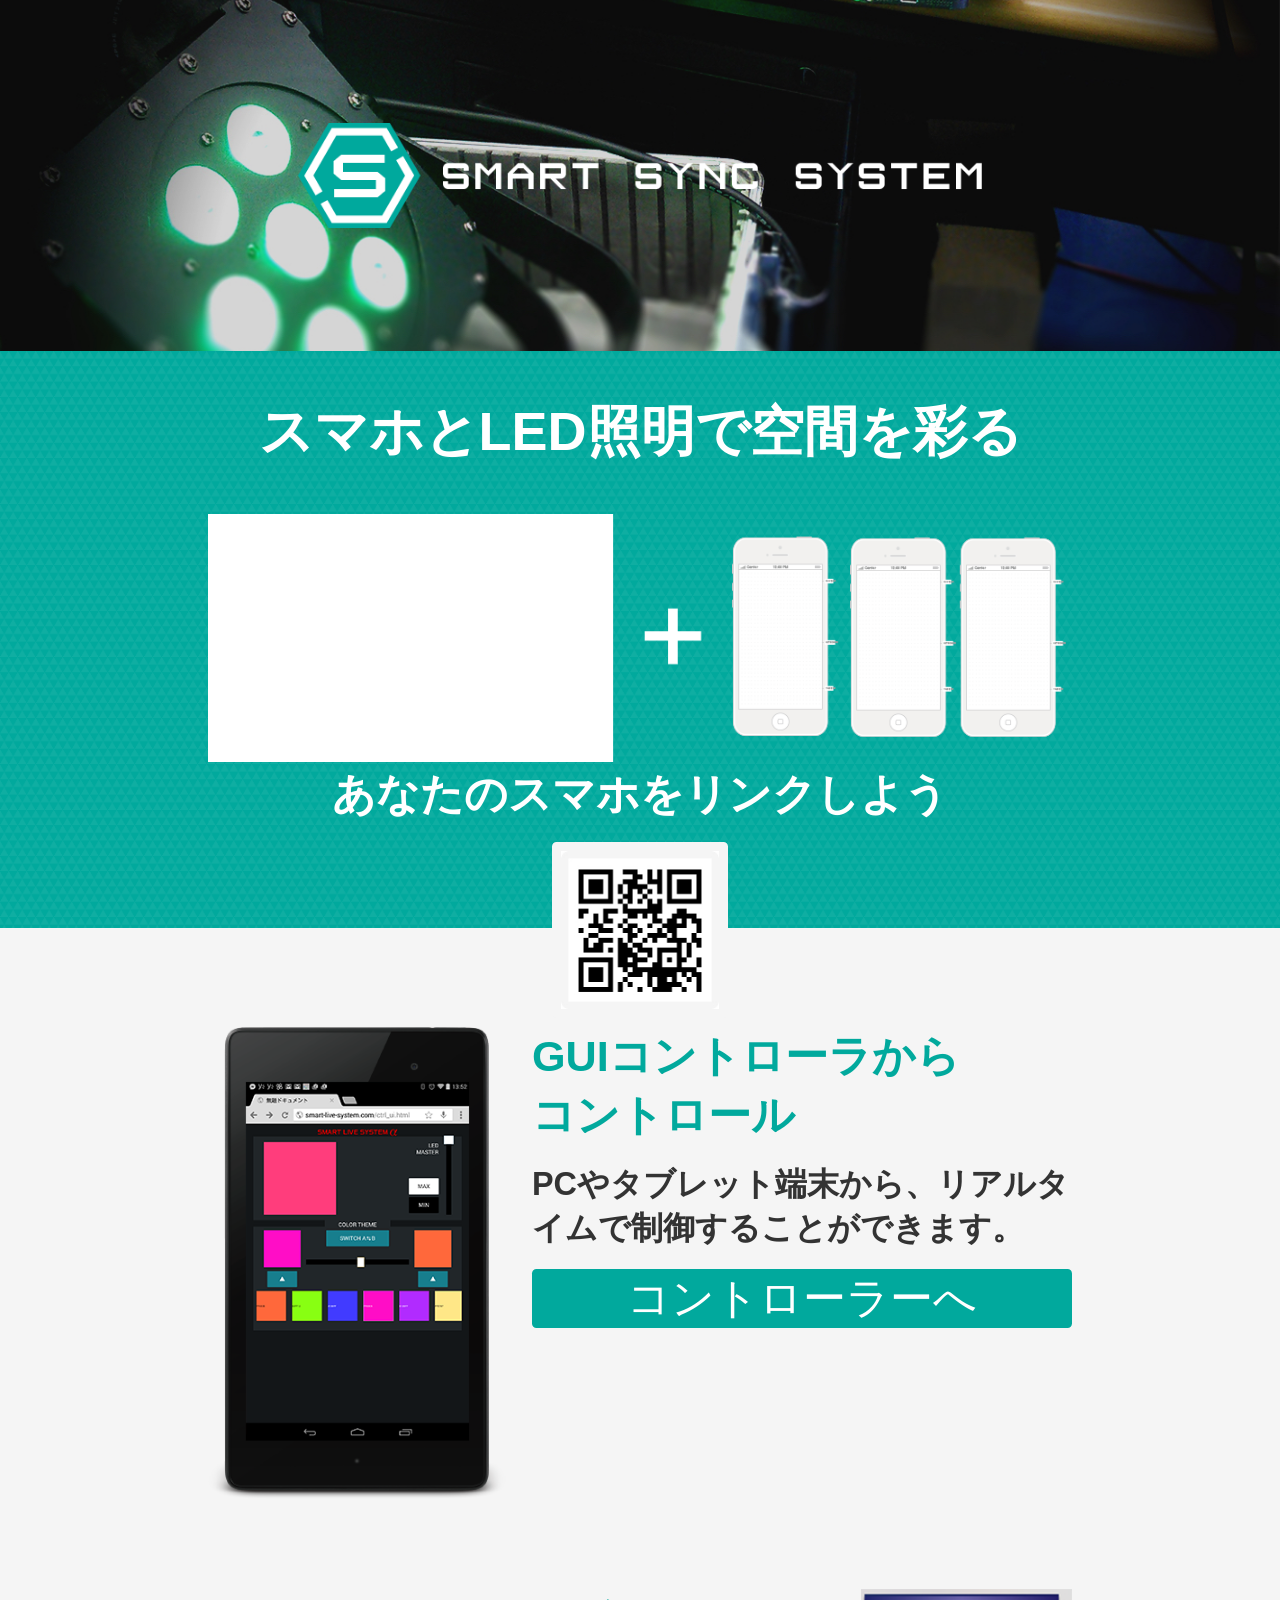
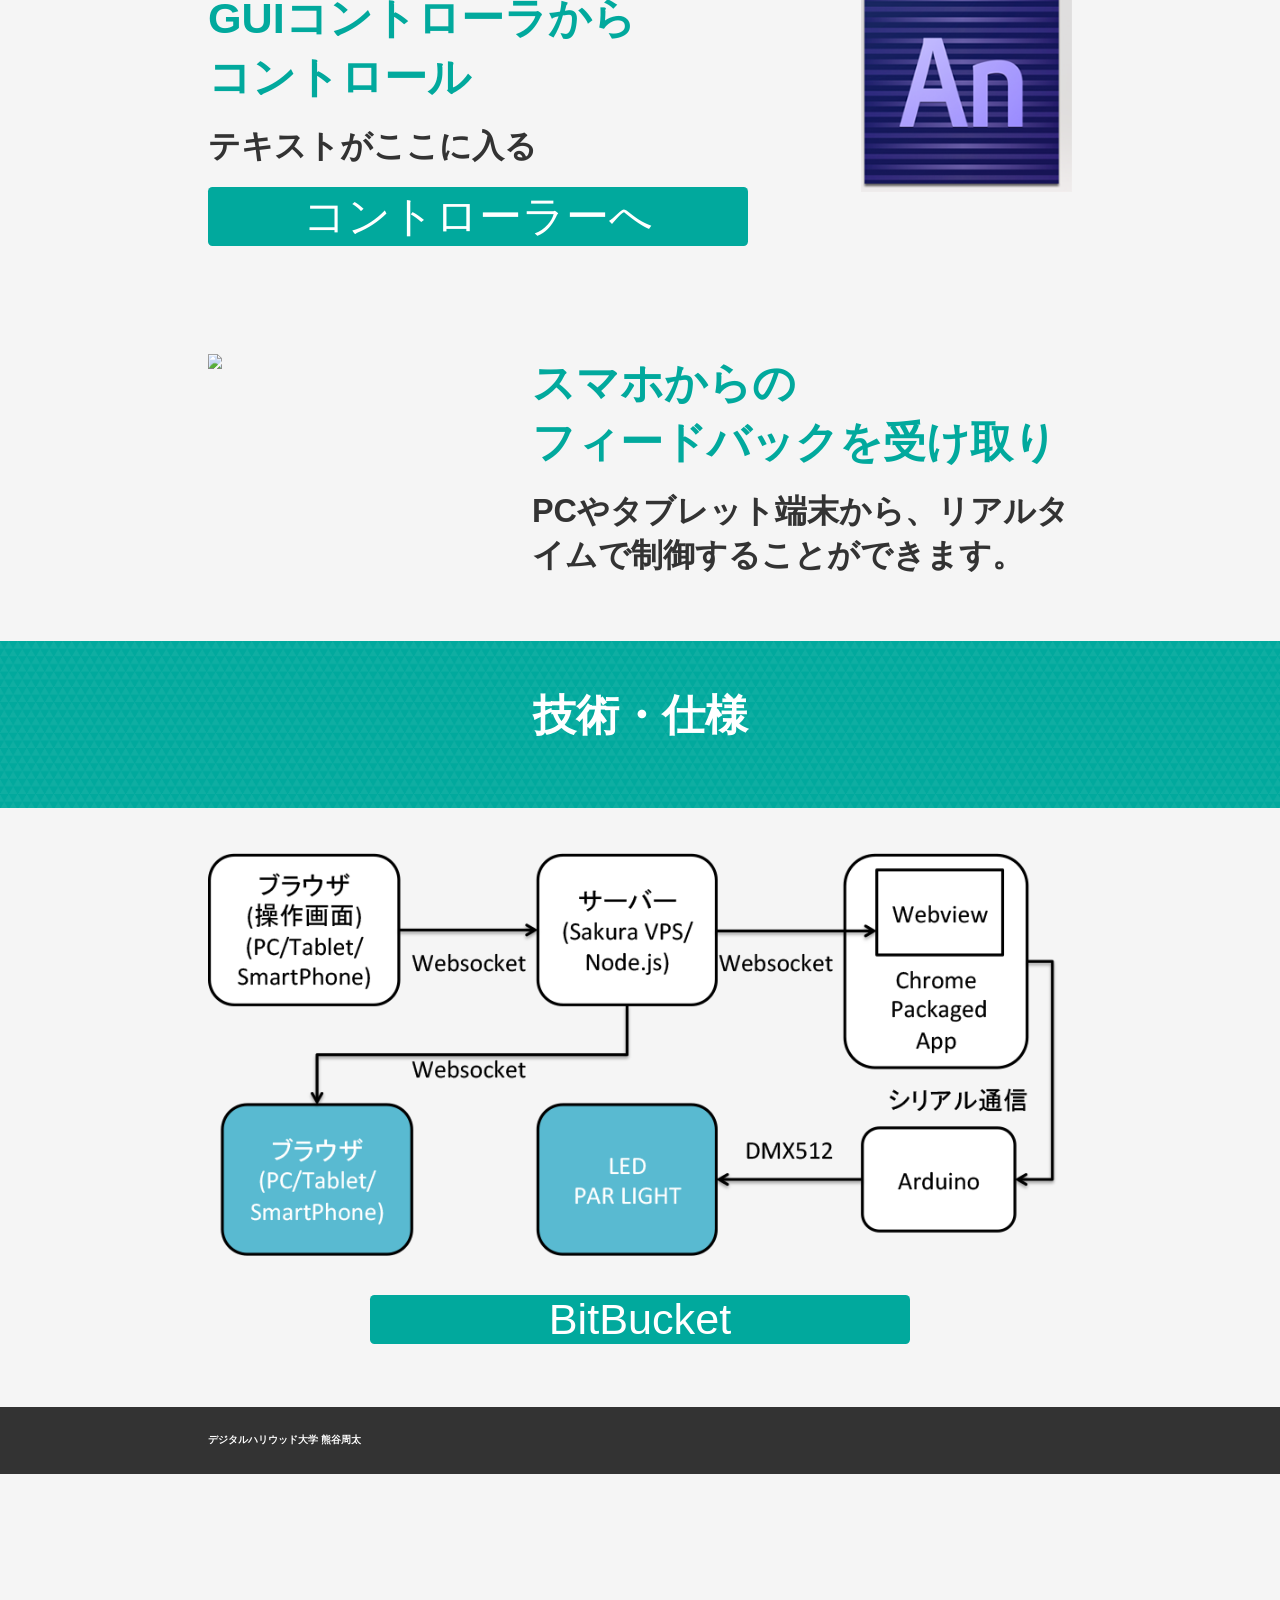
==== about/index.html @ 81dfcc6a "説明web開発中" ====
<!DOCTYPE html>
<html>

<head>
    <meta http-equiv="Content-Type" content="text/html; charset=utf-8" />
    <link rel="shortcut icon" href="../img/favicon.ico" />
    <link href="./css/style.css" type="text/css" rel="stylesheet" />
    <title>無題</title>


    <script src="/socket.io/socket.io.js"></script>
    <script src="http://code.jquery.com/jquery-1.9.1.min.js"></script>
    <script type="text/javascript">
    gageTrigger = 0;
    //必要シェイク回数
    countLimit = 50;

    //countMax=$('#Stage_GageInner').width();
    countMax = 382;
    countUp = 0;
    preRGB = "";
    clientRGB = [0, 0, 0, 0];
    tmp_nowCh = 1; //
    //グローバル変数
    bal = 0; //バランスA&B
    //dim=255;マスターディマー(廃止)
    masterRGB = [0, 0, 0, 0]; //マスター[1ch,2c,...]=[R,G,B,Dimmer]

    var s = io.connect(); //リモート
    //var s = io.connect('http://localhost:3000'); //ローカル

    //サーバから受け取るイベント
    s.on("connect", function() {}); // 接続時
    s.on("disconnect", function(client) {}); // 切断時
    s.on("S_to_C_message", function(data) {
        addMessage(data.value);
    });
    //ここから変数



    //操作画面から送信
    function sendMessage(c_1, c_2, c_3, c_4) {
        var msg = new Array(4);
        msg[0] = c_1;
        var txt = $("#text_input").val(); //取得
        msg[1] = txt;
        msg[3] = c_4;
        //msg[2] = c_3;
        //msg="rgb("+c_1+","+c_2+","+c_3+")";
        //var msg= new Array(3);
        //msg[0] = c_1;
        //msg[1] = c_2;
        //msg[2] = c_3;
        //var msg = $("#message").val(); //取得
        //$("#message").val(""); //空白にする
        s.emit("C_to_S_message", {
            value: msg
        }); //サーバへ送信
    }


    function sendText() {
        var msg = new Array(3);
        var txt = $("#text_form").val(); //取得
        console.log(txt);
        msg[1] = txt;

        s.emit("C_to_S_message", {
            value: msg
        }); //サーバへ送信
    }

    function sendCount() {
            var msg = new Array(3);
            //var txt = $("#text").val(); //取得
            //msg[1] = txt;
            msg[2] = 1;
            msg[0] = clientRGB;
            s.emit("C_to_S_message", {
                value: msg
            }); //サーバへ送信
        }
        //操作画面から送信(対象に操作画面を含まない)
    function sendBroadcast() {
        var msg = $("#message").val(); //取得
        $("#message").val(""); //空白にする
        s.emit("C_to_S_broadcast", {
            value: msg
        }); // サーバへ送信
    }

    //他からイベントを受け取った時→クライアントからの接続要求に応じて現在の設定を送り返す
    function addMessage(value, color, size, connect) {
            var initial_flg = value[3];
            if (initial_flg == "connect") {
                sendMessage(masterRGB, 0, 0, 0);
            }
            //カウントアップ

            if (countUp != countLimit && gageTrigger != 0) {
                countUp = countUp + value[2];
            }
            var gageWidth = countMax * countUp / countLimit;
            //console.log(gageWidth);
            $('#Stage_GageInner').width(gageWidth);

            //カウントアップ

        }
        //
    masterRGB = new Array(4);
    //文字列rgb(r,g,b)から配列[r,g,b]に
    function cssToRgb(cssColor) {
        var tmp_RGB = masterRGB;
        tmp_RGB = cssColor.replace('rgb', "").replace('(', "").replace(')', "").replace(/ /g, "").split(',');
        return tmp_RGB;
    }


    //最終的なプッシュ
    function confirmRGB(setRGB) {
        //masterRGBに値をセット
        masterRGB = setRGB;
        sendMessage(masterRGB, 0, 0, 0);
        //changeBG('#ch_a', masterRGB);
    }

    function monitorGetter() {
        var tmp_RGB = $('#Stage_monitor').css('background-color');
        if (preRGB != tmp_RGB) {
            preRGB = tmp_RGB;
            var tmp_RGB = cssToRgb(tmp_RGB);
            masterRGB = [tmp_RGB[0], tmp_RGB[1], tmp_RGB[2], 255]
            console.log(masterRGB);
            confirmRGB(masterRGB);

        };
    }
    </script>
</head>

<body>
    <header>
        <h1><img src="img/logo.png" height="116" width="760"></h1>
    </header>
    <section class="eyecatch">
        <article>
            <h2>スマホとLED照明で空間を彩る</h2>
            <img src="img/image00.png" height="275" width="953">
            <h3>あなたのスマホをリンクしよう</h3>
 <img src="img/qr.jpg" height="176" width="176" id="qr">
        </article>
    </section>
    <section>
        <article>
            <img src="img/image01.png" height="525" width="331" class="float_l">
            <div class="description float_r">
                <h3>GUIコントローラから<br>
コントロール</h3>
                <p>PCやタブレット端末から、リアルタイムで制御することができます。
                </p>
                <a class="btn">コントローラーへ</a>
            </div>
        </article>
    </section>  
    <section>
        <article>
            <img src="img/image02.png" class="float_r">
            <div class="description float_l">
                <h3>GUIコントローラから<br>
コントロール</h3>
                <p>テキストがここに入る
                </p>
                <a class="btn">コントローラーへ</a>
            </div>
        </article>
    </section>
    <section>
        <article>
            <img src="img/image03.png" class="float_l">
            <div class="description float_r">
                <h3>スマホからの<br>フィードバックを受け取り</h3>
                <p>PCやタブレット端末から、リアルタイムで制御することができます。
                </p>
                
            </div>
        </article>
    </section>
    <section class="eyecatch">
        <article>
          
            <h3>技術・仕様</h3>

        </article>
    </section>
    <section>
        <article>
            <img src="img/image04.png" >
           <a class="btn center">BitBucket</a>
        </article>
    </section>
  
    <footer>
        <article>
        <h6>デジタルハリウッド大学 熊谷周太</h6>

        </article>
    </footer>
</body>

</html>
---- about/css/style.css ----
/*smart live webpage*/
* {
  font-family: "Hiragino Kaku Gothic ProN", Meiryo, sans-serif;
  margin: 0;
  padding: 0;
  position: relative;
  -webkit-appearance: none;
}
body {
  zoom: 0.9;
  background-color: #f5f5f5;
}
.float_l {
  float: left;
}
.float_r {
  float: right;
}
.center {
  margin: 40px auto;
}
header {
  background-size: cover;
  background-position: center center;
  background-color: #000;
  background-image: url(../img/main_v.jpg);
  height: 390px;
}
header h1 {
  height: 390px;
  background-image: url(../img/bg_ptn.png;);
  padding: 137px 0;
  height: 116px;
}
header h1 img {
  display: block;
  margin: 0px auto;
  width: 760px;
}
h2 {
  color: #fff;
  text-align: center;
  font-size: 60px;
  margin-bottom: 50px;
}
h3 {
  font-size: 48px;
  color: #01a99d;
  margin-bottom: 20px;
}
section article {
  width: 960px;
  margin: 0 auto;
  padding: 50px 0;
  zoom: 1;
}
section article:after {
  content: "";
  display: block;
  clear: both;
}
section article div.description {
  width: 600px;
}
section:nth-child(3) {
  margin-top: 60px;
}
img.photoImg {
  margin-bottom: 20px;
}
section.eyecatch {
  background-color: #01a99d;
  background-image: url(../img/bg_ptn.png);
}
section.eyecatch h3 {
  color: #fff;
  text-align: center;
}
footer {
  background: #333;
}
footer article {
  width: 960px;
  margin: 0 auto;
  padding: 30px;
}
footer article h6 {
  color: #ffffff;
}
p {
  color: #333333;
  font-size: 36px;
  font-weight: bold;
  margin-bottom: 20px;
}
a.btn {
  font-size: 48px;
  display: block;
  background-color: #01a99d;
  color: #fff;
  text-align: center;
  width: 600px;
  border-radius: 5px;
  margin-bottom: 20px;
}
img#qr {
  margin: 0 auto -150px auto;
  display: block;
  border: #f5f5f5 solid 10px;
  border-radius: 5px;
}
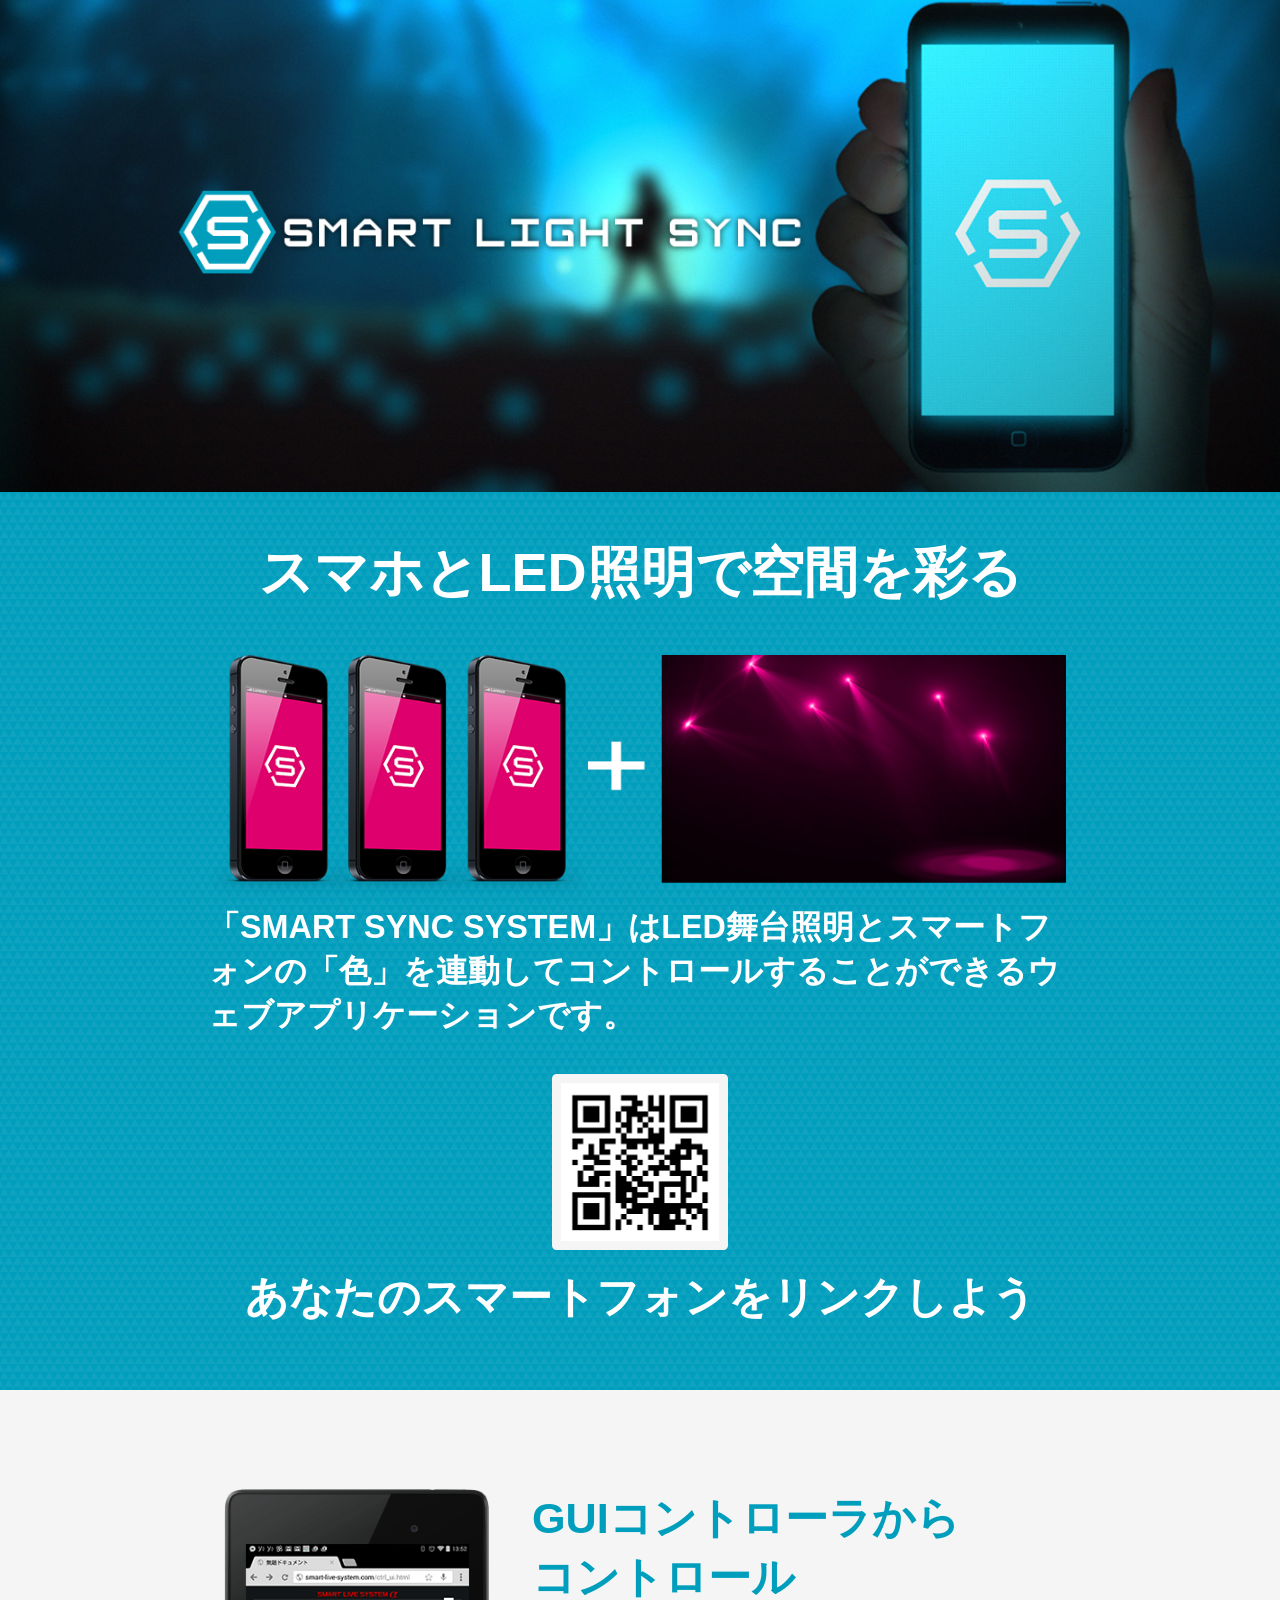
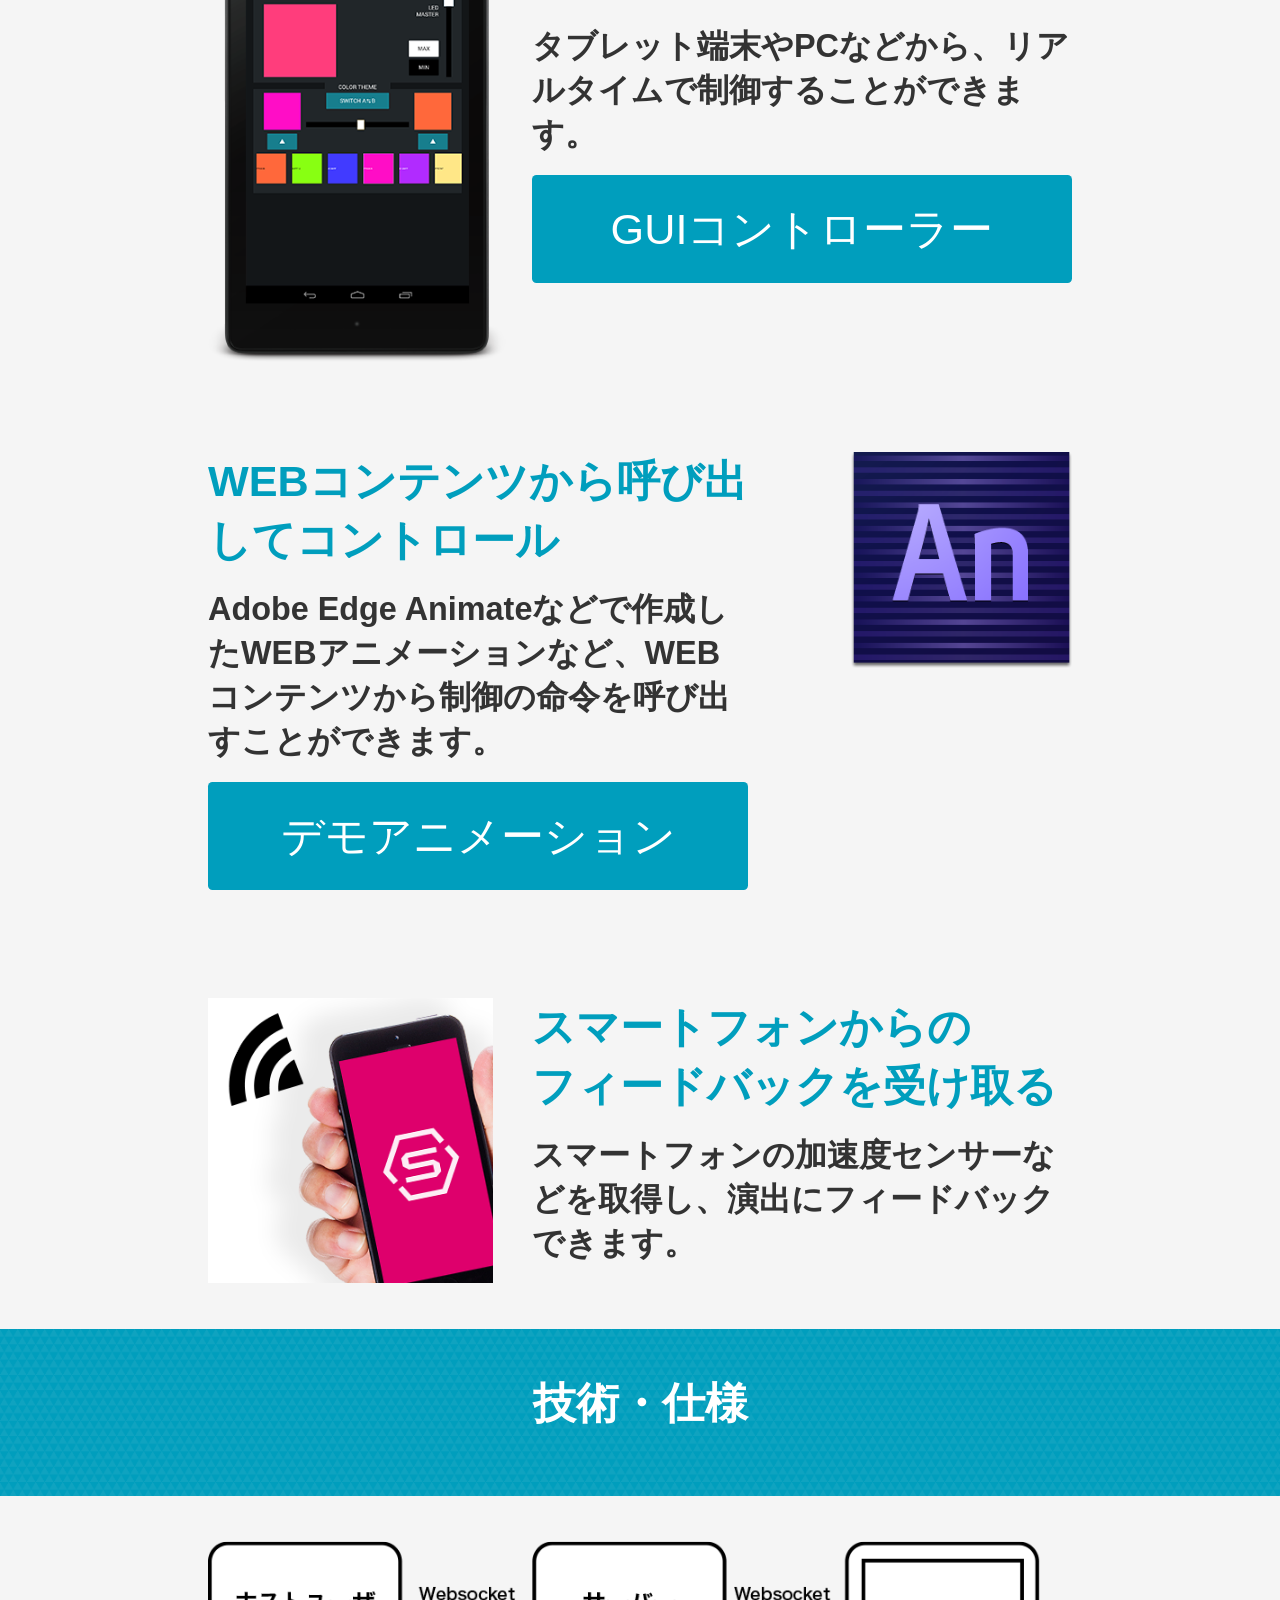
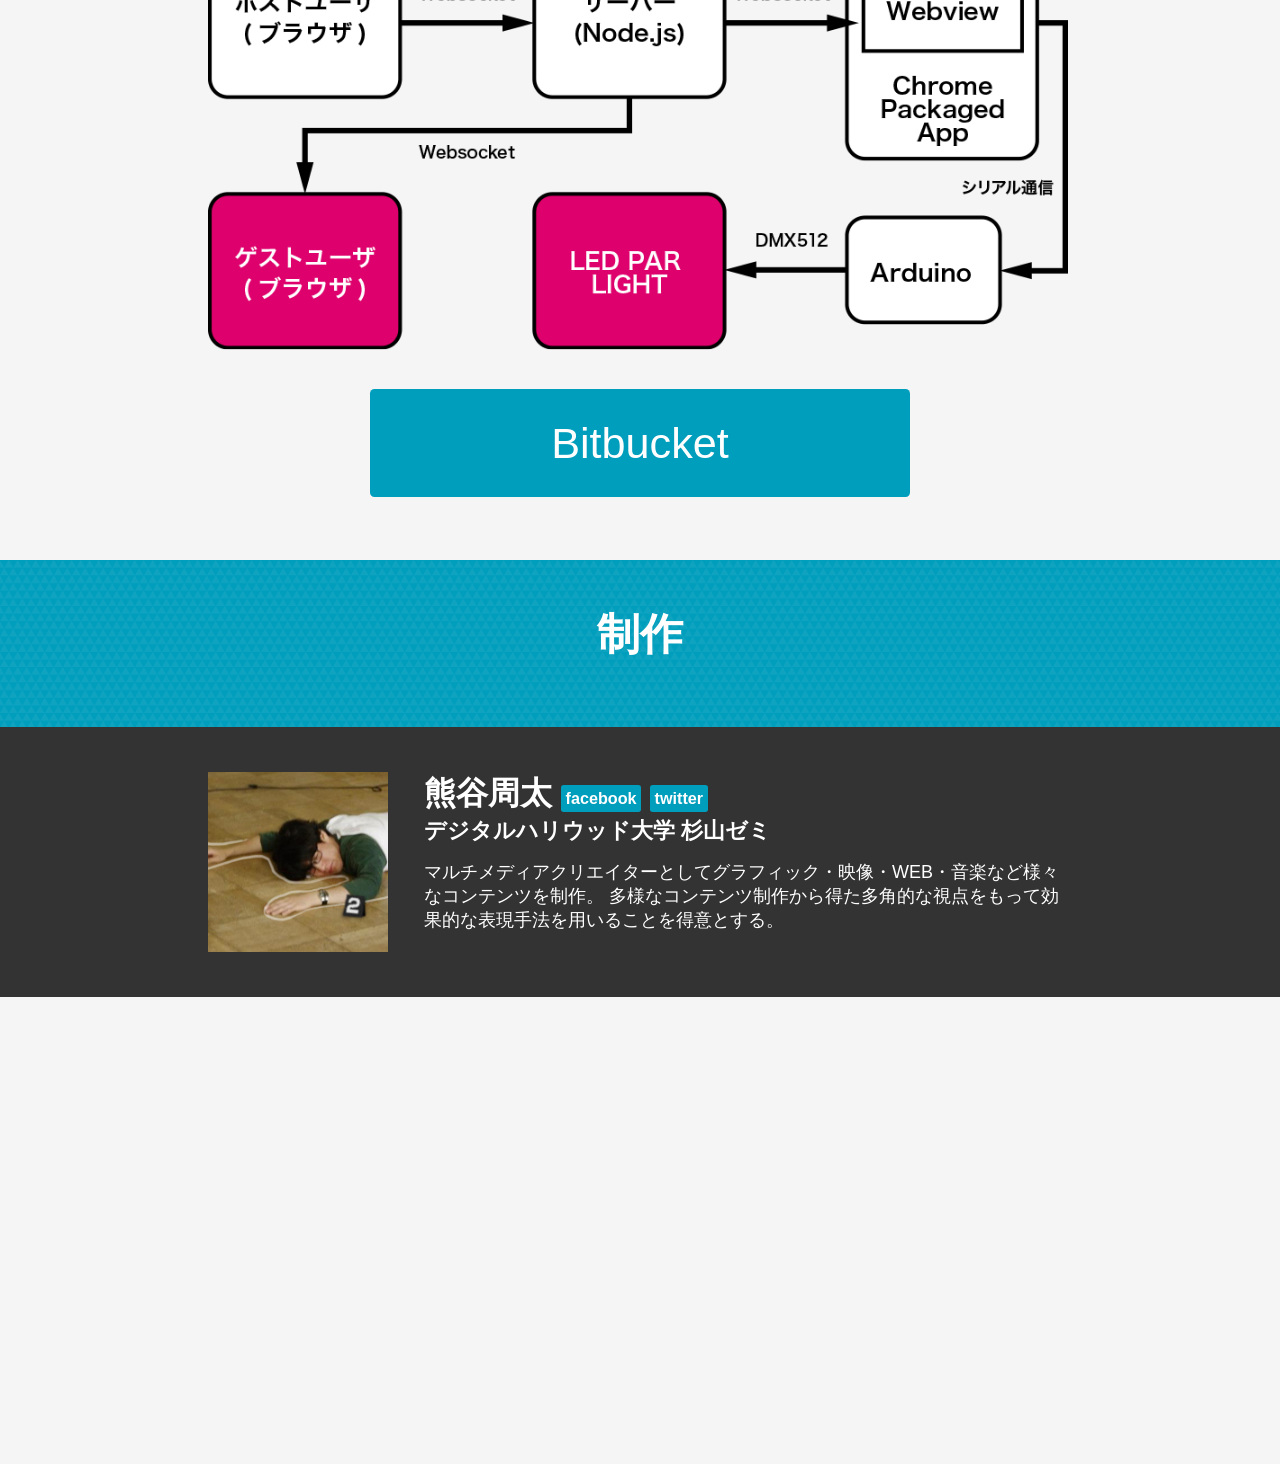
==== commit 10fac560: "ABOUTページを作成。" ====
--- a/about/index.html
+++ b/about/index.html
@@ -1,178 +1,87 @@
-<!DOCTYPE html>
+<!DOCTYPE HTML>
 <html>
 
 <head>
+    <meta charset="UTF-8">
     <meta http-equiv="Content-Type" content="text/html; charset=utf-8" />
     <link rel="shortcut icon" href="../img/favicon.ico" />
     <link href="./css/style.css" type="text/css" rel="stylesheet" />
-    <title>無題</title>
+    <title>SMART LIGHT SYNC</title>
+    <script src="/socket.io/socket.io.js"></script>
+    <!--core pluguin-->
+    <script src="http://code.jquery.com/jquery-1.9.1.min.js"></script>
+    <!--core pluguin-->
 
-
-    <script src="/socket.io/socket.io.js"></script>
-    <script src="http://code.jquery.com/jquery-1.9.1.min.js"></script>
     <script type="text/javascript">
-    gageTrigger = 0;
-    //必要シェイク回数
-    countLimit = 50;
-
-    //countMax=$('#Stage_GageInner').width();
-    countMax = 382;
-    countUp = 0;
-    preRGB = "";
-    clientRGB = [0, 0, 0, 0];
-    tmp_nowCh = 1; //
-    //グローバル変数
-    bal = 0; //バランスA&B
-    //dim=255;マスターディマー(廃止)
-    masterRGB = [0, 0, 0, 0]; //マスター[1ch,2c,...]=[R,G,B,Dimmer]
-
+    int link_mode=0;
+    if(link_mode!=0){
     var s = io.connect(); //リモート
-    //var s = io.connect('http://localhost:3000'); //ローカル
-
     //サーバから受け取るイベント
     s.on("connect", function() {}); // 接続時
     s.on("disconnect", function(client) {}); // 切断時
     s.on("S_to_C_message", function(data) {
         addMessage(data.value);
     });
-    //ここから変数
-
-
-
-    //操作画面から送信
-    function sendMessage(c_1, c_2, c_3, c_4) {
-        var msg = new Array(4);
-        msg[0] = c_1;
-        var txt = $("#text_input").val(); //取得
-        msg[1] = txt;
-        msg[3] = c_4;
-        //msg[2] = c_3;
-        //msg="rgb("+c_1+","+c_2+","+c_3+")";
-        //var msg= new Array(3);
-        //msg[0] = c_1;
-        //msg[1] = c_2;
-        //msg[2] = c_3;
-        //var msg = $("#message").val(); //取得
-        //$("#message").val(""); //空白にする
-        s.emit("C_to_S_message", {
-            value: msg
-        }); //サーバへ送信
+    clientRGB = [0, 0, 0, 0];
+    tmp_nowCh = 1; //
+    //グローバル変数
+    bal = 0; //バランスA&B
+    masterRGB = [0, 0, 0, 0]; //マスター[1ch,2c,...]=[R,G,B,Dimmer]
+    function sendInitial() {
+        var ini_msg = "connect";
+        sendMessage(clientRGB, clientText, 0, ini_msg);
     }
-
-
-    function sendText() {
-        var msg = new Array(3);
-        var txt = $("#text_form").val(); //取得
-        console.log(txt);
-        msg[1] = txt;
-
-        s.emit("C_to_S_message", {
-            value: msg
-        }); //サーバへ送信
+    function addMessage(msg) {
+        clientRGB = msg[0];
+        dim = msg[0][3] / 255;
+        $("#msg_list").prepend("<p class='msg'>msg:" + msg + "</p>");
+        $(".sss").css({
+            "backgroundColor": 'rgba(' + msg[0][0] + ',' + msg[0][1] + ',' + msg[0][2] + ',' + dim + ')'
+        });
+        $(".sss_t").css({
+            "color": 'rgba(' + msg[0][0] + ',' + msg[0][1] + ',' + msg[0][2] + ',' + dim + ')'
+        });
     }
-
-    function sendCount() {
-            var msg = new Array(3);
-            //var txt = $("#text").val(); //取得
-            //msg[1] = txt;
-            msg[2] = 1;
-            msg[0] = clientRGB;
-            s.emit("C_to_S_message", {
-                value: msg
-            }); //サーバへ送信
-        }
-        //操作画面から送信(対象に操作画面を含まない)
-    function sendBroadcast() {
-        var msg = $("#message").val(); //取得
-        $("#message").val(""); //空白にする
-        s.emit("C_to_S_broadcast", {
-            value: msg
-        }); // サーバへ送信
-    }
-
-    //他からイベントを受け取った時→クライアントからの接続要求に応じて現在の設定を送り返す
-    function addMessage(value, color, size, connect) {
-            var initial_flg = value[3];
-            if (initial_flg == "connect") {
-                sendMessage(masterRGB, 0, 0, 0);
-            }
-            //カウントアップ
-
-            if (countUp != countLimit && gageTrigger != 0) {
-                countUp = countUp + value[2];
-            }
-            var gageWidth = countMax * countUp / countLimit;
-            //console.log(gageWidth);
-            $('#Stage_GageInner').width(gageWidth);
-
-            //カウントアップ
-
-        }
-        //
-    masterRGB = new Array(4);
-    //文字列rgb(r,g,b)から配列[r,g,b]に
-    function cssToRgb(cssColor) {
-        var tmp_RGB = masterRGB;
-        tmp_RGB = cssColor.replace('rgb', "").replace('(', "").replace(')', "").replace(/ /g, "").split(',');
-        return tmp_RGB;
-    }
-
-
-    //最終的なプッシュ
-    function confirmRGB(setRGB) {
-        //masterRGBに値をセット
-        masterRGB = setRGB;
-        sendMessage(masterRGB, 0, 0, 0);
-        //changeBG('#ch_a', masterRGB);
-    }
-
-    function monitorGetter() {
-        var tmp_RGB = $('#Stage_monitor').css('background-color');
-        if (preRGB != tmp_RGB) {
-            preRGB = tmp_RGB;
-            var tmp_RGB = cssToRgb(tmp_RGB);
-            masterRGB = [tmp_RGB[0], tmp_RGB[1], tmp_RGB[2], 255]
-            console.log(masterRGB);
-            confirmRGB(masterRGB);
-
-        };
-    }
+};
     </script>
+    <!--SP用JS読み込み-->
+    <script src="./js_core/sp.js"></script>
 </head>
 
 <body>
     <header>
         <h1><img src="img/logo.png" height="116" width="760"></h1>
     </header>
-    <section class="eyecatch">
+    <section class="eyecatch sss">
         <article>
             <h2>スマホとLED照明で空間を彩る</h2>
             <img src="img/image00.png" height="275" width="953">
-            <h3>あなたのスマホをリンクしよう</h3>
- <img src="img/qr.jpg" height="176" width="176" id="qr">
+            <p>「SMART SYNC SYSTEM」はLED舞台照明とスマートフォンの「色」を連動してコントロールすることができるウェブアプリケーションです。</p>
+            <img src="img/qr.jpg" height="176" width="176" id="qr" class="pc">
+            <h3 class="pc">あなたのスマートフォンをリンクしよう</h3>
+           <a class="btn mobile" href="../index.html">あなたのスマートフォンをリンクしよう</a>
         </article>
     </section>
     <section>
         <article>
             <img src="img/image01.png" height="525" width="331" class="float_l">
             <div class="description float_r">
-                <h3>GUIコントローラから<br>
+                <h3 class="sss_t">GUIコントローラから<br>
 コントロール</h3>
-                <p>PCやタブレット端末から、リアルタイムで制御することができます。
+                <p>タブレット端末やPCなどから、リアルタイムで制御することができます。
                 </p>
-                <a class="btn">コントローラーへ</a>
+                <a target="_blank" class="btn sss" href="../ctrl_ui.html">GUIコントローラー</a>
             </div>
         </article>
-    </section>  
+    </section>
     <section>
         <article>
             <img src="img/image02.png" class="float_r">
             <div class="description float_l">
-                <h3>GUIコントローラから<br>
-コントロール</h3>
-                <p>テキストがここに入る
+                <h3 class="sss_t">WEBコンテンツから呼び出してコントロール</h3>
+                <p>Adobe Edge Animateなどで作成したWEBアニメーションなど、WEBコンテンツから制御の命令を呼び出すことができます。
                 </p>
-                <a class="btn">コントローラーへ</a>
+                <a target="_blank" class="btn sss" href="../edge/edge.html">デモアニメーション</a>
             </div>
         </article>
     </section>
@@ -180,33 +89,53 @@
         <article>
             <img src="img/image03.png" class="float_l">
             <div class="description float_r">
-                <h3>スマホからの<br>フィードバックを受け取り</h3>
-                <p>PCやタブレット端末から、リアルタイムで制御することができます。
+                <h3 class="sss_t">スマートフォンからの<br>フィードバックを受け取る</h3>
+                <p>スマートフォンの加速度センサーなどを取得し、演出にフィードバックできます。
                 </p>
-                
+
             </div>
         </article>
     </section>
-    <section class="eyecatch">
+    <section class="eyecatch sss">
         <article>
-          
+
             <h3>技術・仕様</h3>
 
         </article>
     </section>
     <section>
         <article>
-            <img src="img/image04.png" >
-           <a class="btn center">BitBucket</a>
+            <img src="img/image04.png">
+            <a target="_blank" class="btn center sss" href="https://bitbucket.org/kumar0613/smartlivedirection">Bitbucket</a>
         </article>
     </section>
-  
+    <section class="eyecatch sss">
+        <article>
+
+            <h3>制作</h3>
+
+        </article>
+    </section>
     <footer>
         <article>
-        <h6>デジタルハリウッド大学 熊谷周太</h6>
+            <img src="./img/prof.jpg" height="200" width="200" class="float_l">
+            <div class="float_r">
+                <h4>熊谷周太<a class="sns_btn sss" href="https://www.facebook.com/shoota.kumagai" target="_blank">facebook</a><a class="sns_btn sss" href="https://twitter.com/rozz_jack" target="_blank">twitter</a></h4>
+                <h5>デジタルハリウッド大学 杉山ゼミ</h5>
+                <p>マルチメディアクリエイターとしてグラフィック・映像・WEB・音楽など様々なコンテンツを制作。 多様なコンテンツ制作から得た多角的な視点をもって効果的な表現手法を用いることを得意とする。
+                </p>
+            </div>
 
         </article>
     </footer>
+    <script type="text/javascript">
+    $('.mobile').hide();
+if ((navigator.userAgent.indexOf('iPhone') > 0 && navigator.userAgent.indexOf('iPad') == -1) || navigator.userAgent.indexOf('iPod') > 0 || navigator.userAgent.indexOf('Android') > 0) {
+   $('.pc').hide();
+   $('.mobile').show();
+
+}
+</script>
 </body>
 
 </html>
--- a/about/css/style.css
+++ b/about/css/style.css
@@ -24,16 +24,15 @@
   background-position: center center;
   background-color: #000;
   background-image: url(../img/main_v.jpg);
-  height: 390px;
+  height: 547px;
 }
 header h1 {
-  height: 390px;
-  background-image: url(../img/bg_ptn.png;);
+  height: 547px;
   padding: 137px 0;
   height: 116px;
 }
 header h1 img {
-  display: block;
+  display: none;
   margin: 0px auto;
   width: 760px;
 }
@@ -45,19 +44,21 @@
 }
 h3 {
   font-size: 48px;
-  color: #01a99d;
+  color: #009ebd;
   margin-bottom: 20px;
+}
+article {
+  zoom: 1;
+}
+article:after {
+  content: "";
+  display: block;
+  clear: both;
 }
 section article {
   width: 960px;
   margin: 0 auto;
   padding: 50px 0;
-  zoom: 1;
-}
-section article:after {
-  content: "";
-  display: block;
-  clear: both;
 }
 section article div.description {
   width: 600px;
@@ -69,12 +70,21 @@
   margin-bottom: 20px;
 }
 section.eyecatch {
-  background-color: #01a99d;
+  background-color: #009ebd;
   background-image: url(../img/bg_ptn.png);
 }
 section.eyecatch h3 {
   color: #fff;
   text-align: center;
+}
+section.eyecatch p {
+  color: #fff;
+}
+section.eyecatch a.btn {
+  background: #fff;
+  width: auto;
+  color: #009ebd;
+  font-weight: bold;
 }
 footer {
   background: #333;
@@ -82,10 +92,38 @@
 footer article {
   width: 960px;
   margin: 0 auto;
-  padding: 30px;
+  padding: 50px 0;
 }
-footer article h6 {
+footer article div {
+  width: 720px;
+}
+footer article h4 {
   color: #ffffff;
+  font-size: 36px;
+}
+footer article h4 a {
+  background: #009ebd;
+  display: inline-block;
+  color: #fff;
+  border-radius: 3px;
+  font-size: 18px;
+  margin-left: 10px;
+  padding: 0 5px;
+  line-height: 30px;
+  text-decoration: none;
+}
+footer article h4 a:hover {
+  text-decoration: underline;
+}
+footer article h5 {
+  color: #ffffff;
+  font-size: 24px;
+  margin-bottom: 16px;
+}
+footer article p {
+  color: #ffffff;
+  font-weight: normal;
+  font-size: 20px;
 }
 p {
   color: #333333;
@@ -96,15 +134,20 @@
 a.btn {
   font-size: 48px;
   display: block;
-  background-color: #01a99d;
+  background-color: #009ebd;
   color: #fff;
   text-align: center;
   width: 600px;
   border-radius: 5px;
   margin-bottom: 20px;
+  text-decoration: none;
+  line-height: 2.5;
+}
+a.btn:hover {
+  text-decoration: underline;
 }
 img#qr {
-  margin: 0 auto -150px auto;
+  margin: 40px auto 20px auto;
   display: block;
   border: #f5f5f5 solid 10px;
   border-radius: 5px;
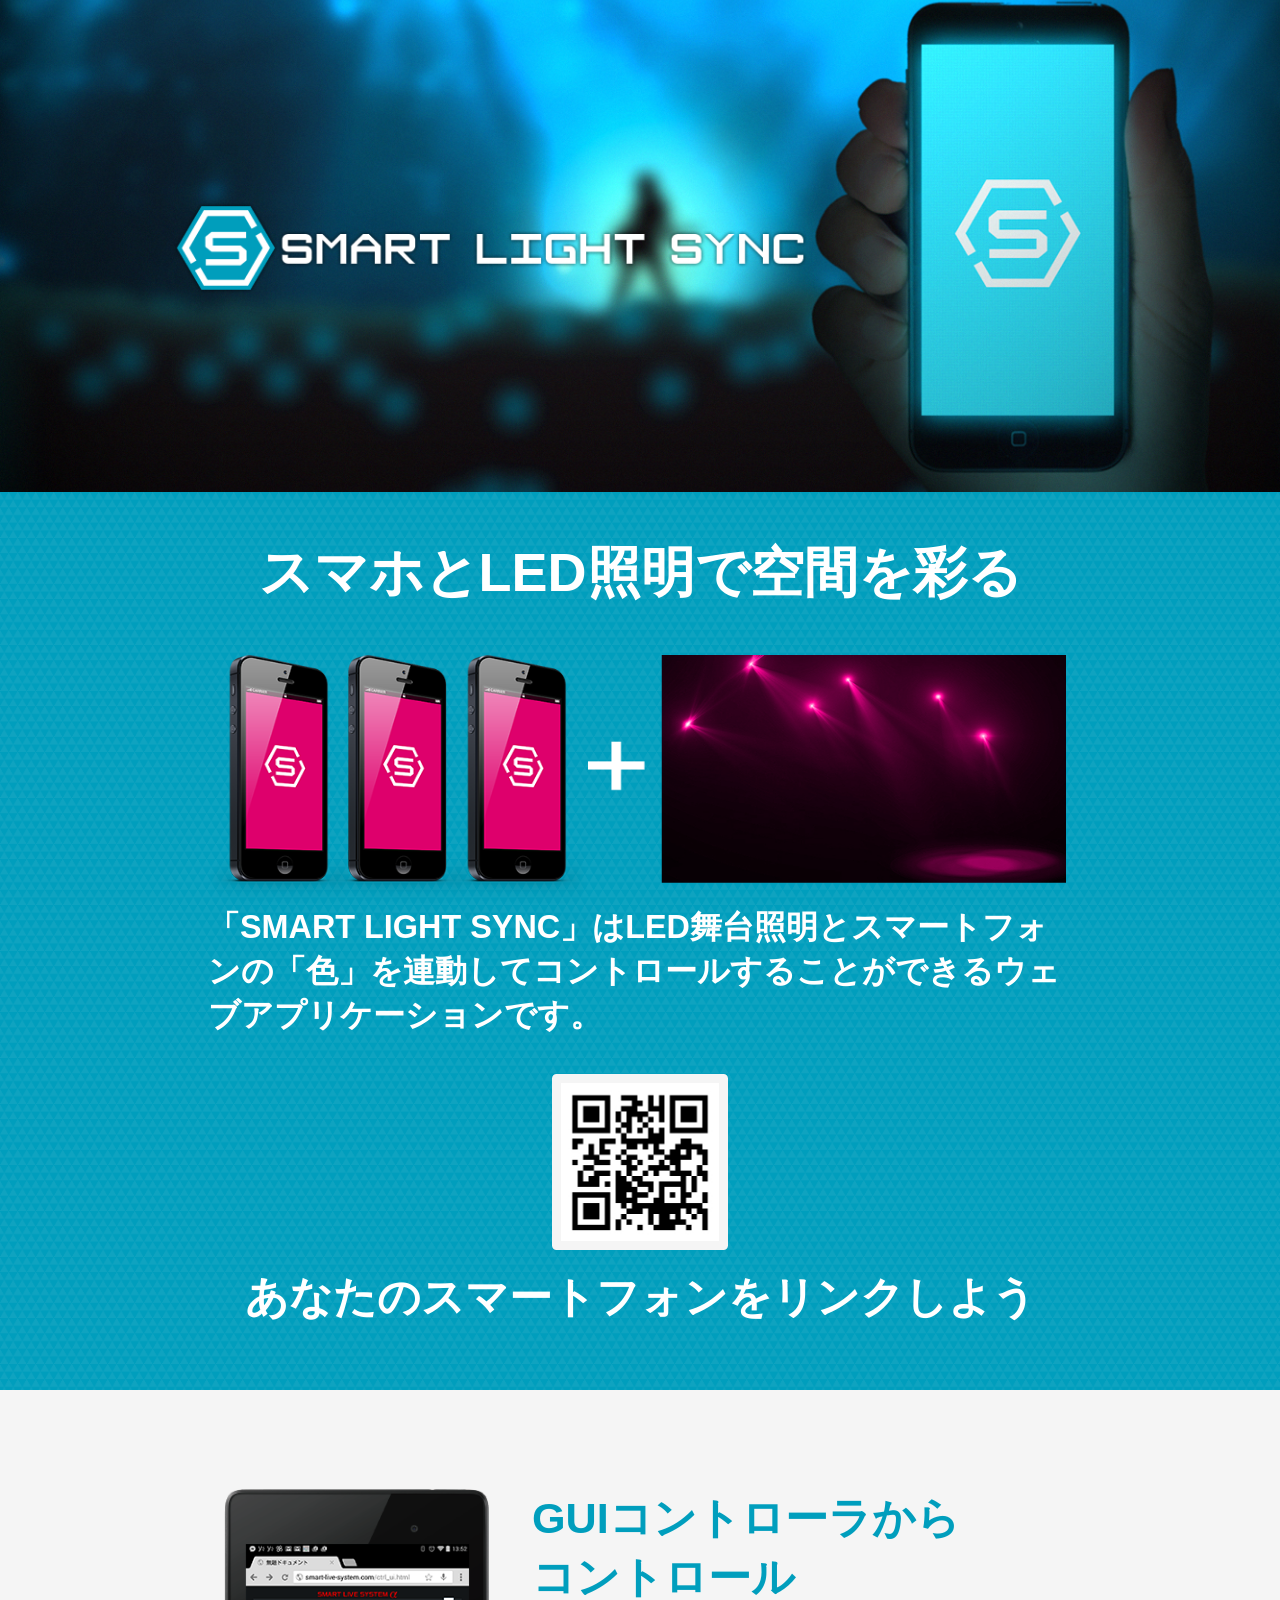
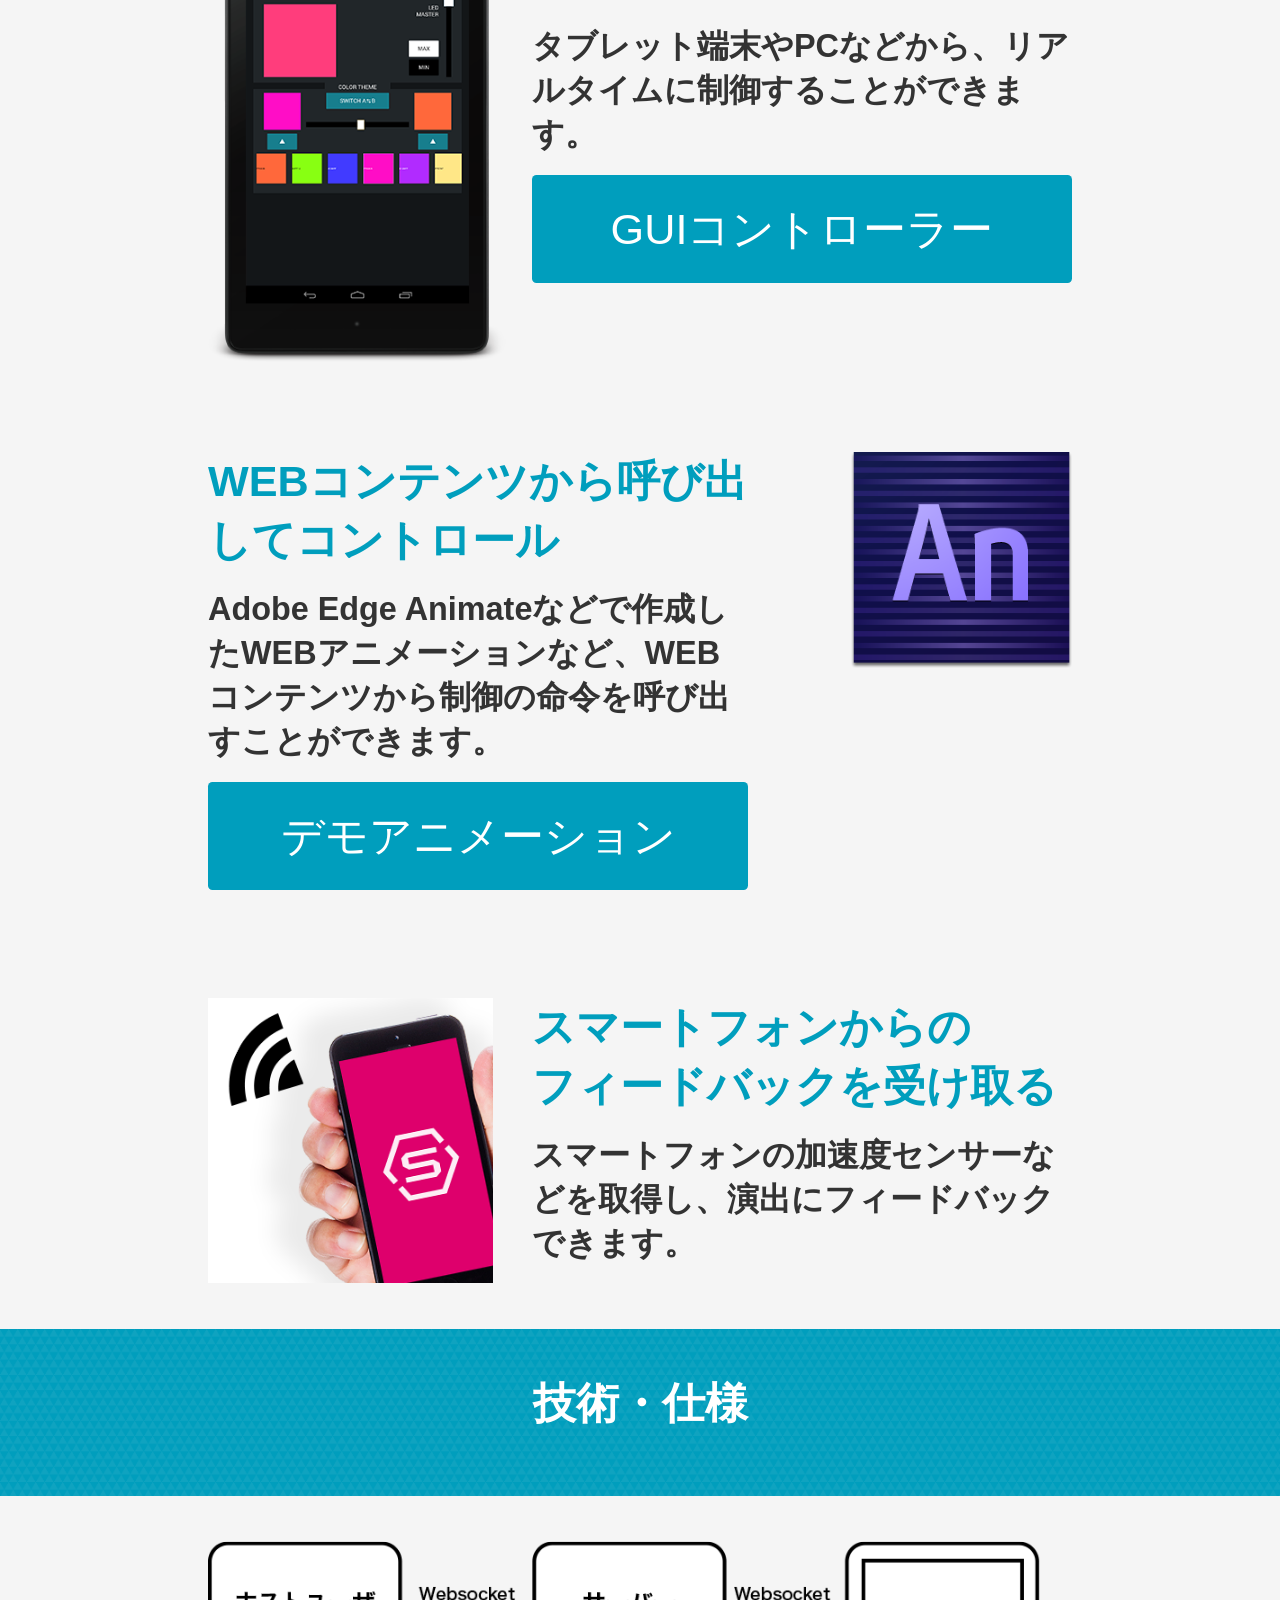
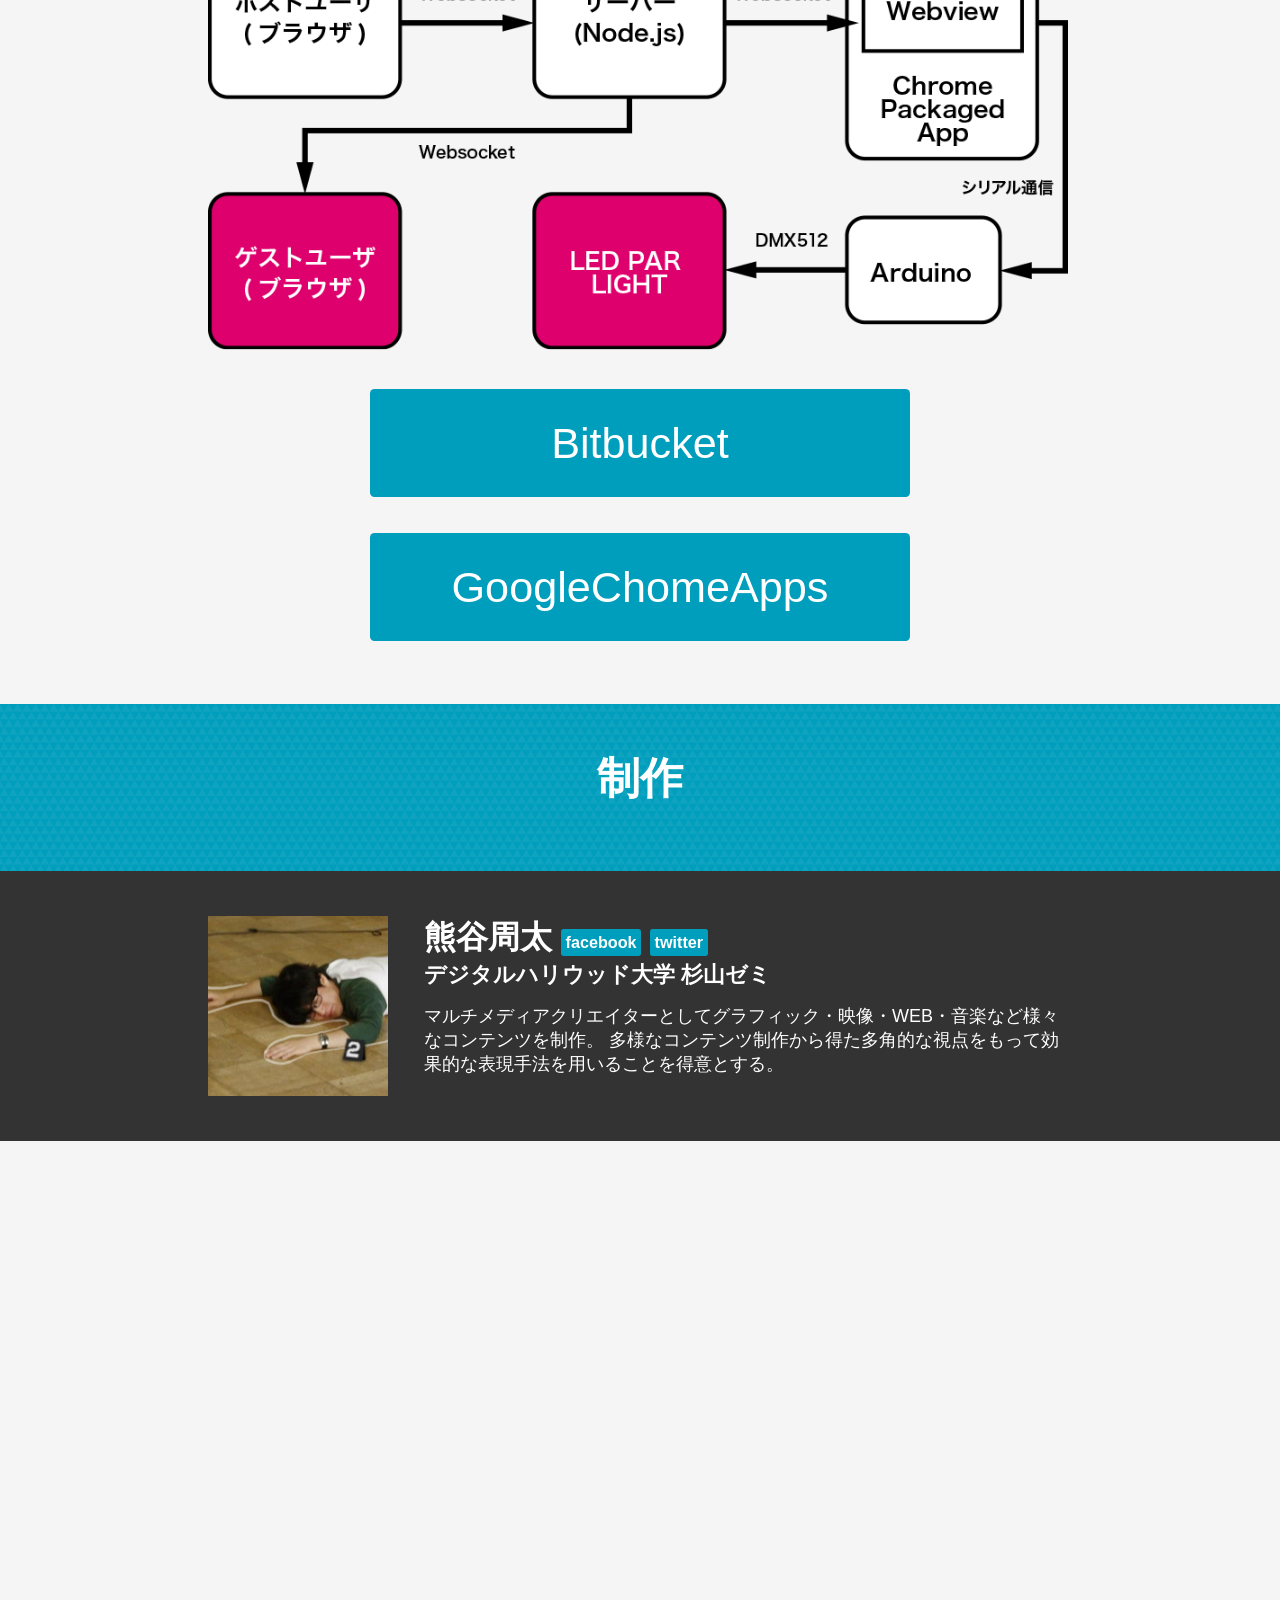
==== commit f01f5e2c: "提出用に調整" ====
--- a/about/index.html
+++ b/about/index.html
@@ -56,7 +56,7 @@
         <article>
             <h2>スマホとLED照明で空間を彩る</h2>
             <img src="img/image00.png" height="275" width="953">
-            <p>「SMART SYNC SYSTEM」はLED舞台照明とスマートフォンの「色」を連動してコントロールすることができるウェブアプリケーションです。</p>
+            <p>「SMART LIGHT SYNC」はLED舞台照明とスマートフォンの「色」を連動してコントロールすることができるウェブアプリケーションです。</p>
             <img src="img/qr.jpg" height="176" width="176" id="qr" class="pc">
             <h3 class="pc">あなたのスマートフォンをリンクしよう</h3>
            <a class="btn mobile" href="../index.html">あなたのスマートフォンをリンクしよう</a>
@@ -68,7 +68,7 @@
             <div class="description float_r">
                 <h3 class="sss_t">GUIコントローラから<br>
 コントロール</h3>
-                <p>タブレット端末やPCなどから、リアルタイムで制御することができます。
+                <p>タブレット端末やPCなどから、リアルタイムに制御することができます。
                 </p>
                 <a target="_blank" class="btn sss" href="../ctrl_ui.html">GUIコントローラー</a>
             </div>
@@ -106,7 +106,8 @@
     <section>
         <article>
             <img src="img/image04.png">
-            <a target="_blank" class="btn center sss" href="https://bitbucket.org/kumar0613/smartlivedirection">Bitbucket</a>
+            <a target="_blank" class="btn center sss" href="https://bitbucket.org/kumar0613/smartlightsync">Bitbucket</a>
+            <a target="_blank" class="btn center sss" href="https://chrome.google.com/webstore/detail/smart-light-sync/jbeocgjijpbgminmpiobgjdbfheailpi">GoogleChomeApps</a>
         </article>
     </section>
     <section class="eyecatch sss">
